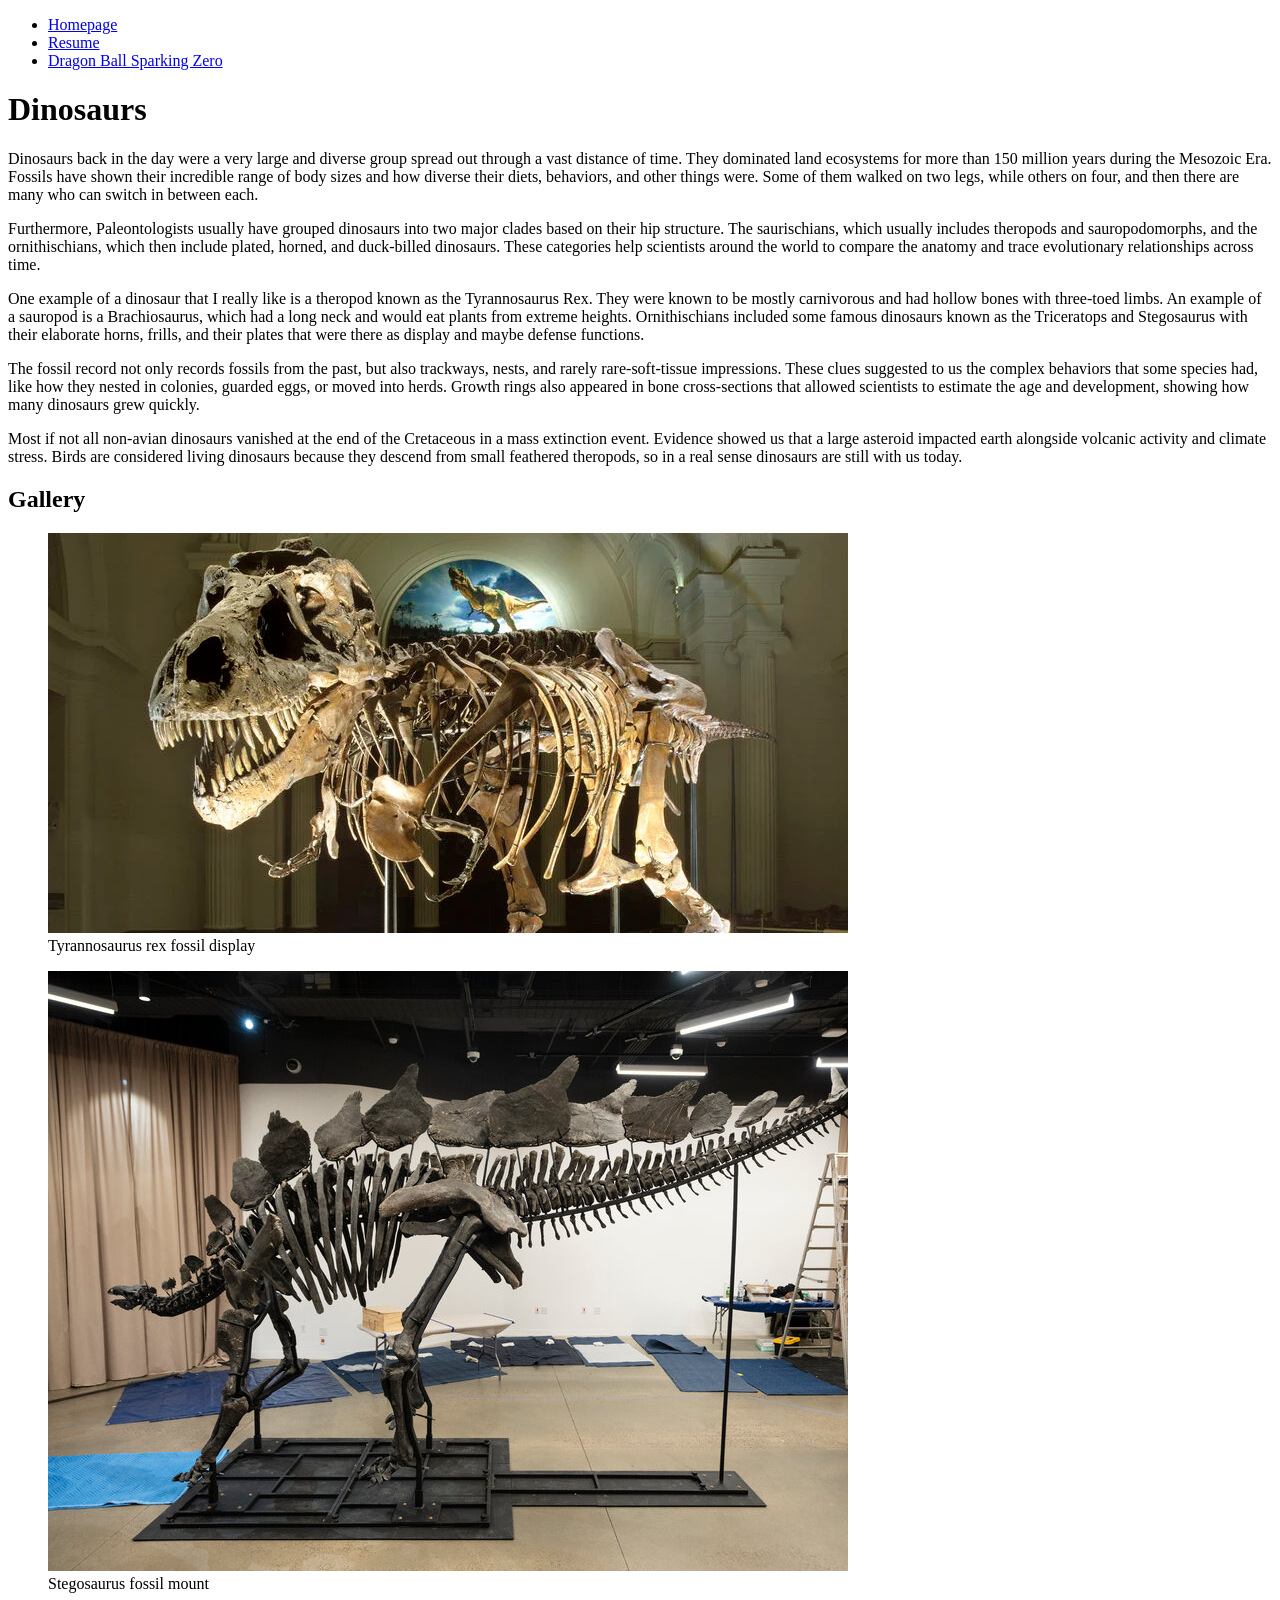
==== index.html @ 7d8c7942 "Initial commit for Project 1" ====
<!DOCTYPE html>
<html lang="en">
<head>
  <meta charset="UTF-8">
  <title>Dinosaurs – Home</title>
</head>
<body>
  <header>
    <nav>
      <ul>
        <li><a href="index.html">Homepage</a></li>
        <li><a href="resume.html">Resume</a></li>
        <li><a href="page3.html">Dragon Ball Sparking Zero</a></li>
      </ul>
    </nav>
  </header>

  <main>
    <h1>Dinosaurs</h1>
    <p>Dinosaurs back in the day were a very large and diverse group spread out through a vast distance of time. They dominated land ecosystems for more than 150 million years during the Mesozoic Era. Fossils have shown their incredible range of body sizes and how diverse their diets, behaviors, and other things were. Some of them walked on two legs, while others on four, and then there are many who can switch in between each.</p>

    <p>Furthermore, Paleontologists usually have grouped dinosaurs into two major clades based on their hip structure. The saurischians, which usually includes theropods and sauropodomorphs, and the ornithischians, which then include plated, horned, and duck-billed dinosaurs. These categories help scientists around the world to compare the anatomy and trace evolutionary relationships across time.</p>

    <p>One example of a dinosaur that I really like is a theropod known as the Tyrannosaurus Rex. They were known to be mostly carnivorous and had hollow bones with three-toed limbs. An example of a sauropod is a Brachiosaurus, which had a long neck and would eat plants from extreme heights. Ornithischians included some famous dinosaurs known as the Triceratops and Stegosaurus with their elaborate horns, frills, and their plates that were there as display and maybe defense functions.</p>

    <p>The fossil record not only records fossils from the past, but also trackways, nests, and rarely rare-soft-tissue impressions. These clues suggested to us the complex behaviors that some species had, like how they nested in colonies, guarded eggs, or moved into herds. Growth rings also appeared in bone cross-sections that allowed scientists to estimate the age and development, showing how many dinosaurs grew quickly.</p>

    <p>Most if not all non-avian dinosaurs vanished at the end of the Cretaceous in a mass extinction event. Evidence showed us that a large asteroid impacted earth alongside volcanic activity and climate stress. Birds are considered living dinosaurs because they descend from small feathered theropods, so in a real sense dinosaurs are still with us today.</p>

    <h2>Gallery</h2>
    <figure>
      <img src="images/home1.webp" alt="Mounted Tyrannosaurus rex fossil skeleton in a museum hall">
      <figcaption>Tyrannosaurus rex fossil display</figcaption>
    </figure>
    <figure>
      <img src="images/home2.jpg" alt="Stegosaurus fossil mount with prominent back plates and tail spikes">
      <figcaption>Stegosaurus fossil mount</figcaption>
    </figure>
  </main>
</body>
</html>
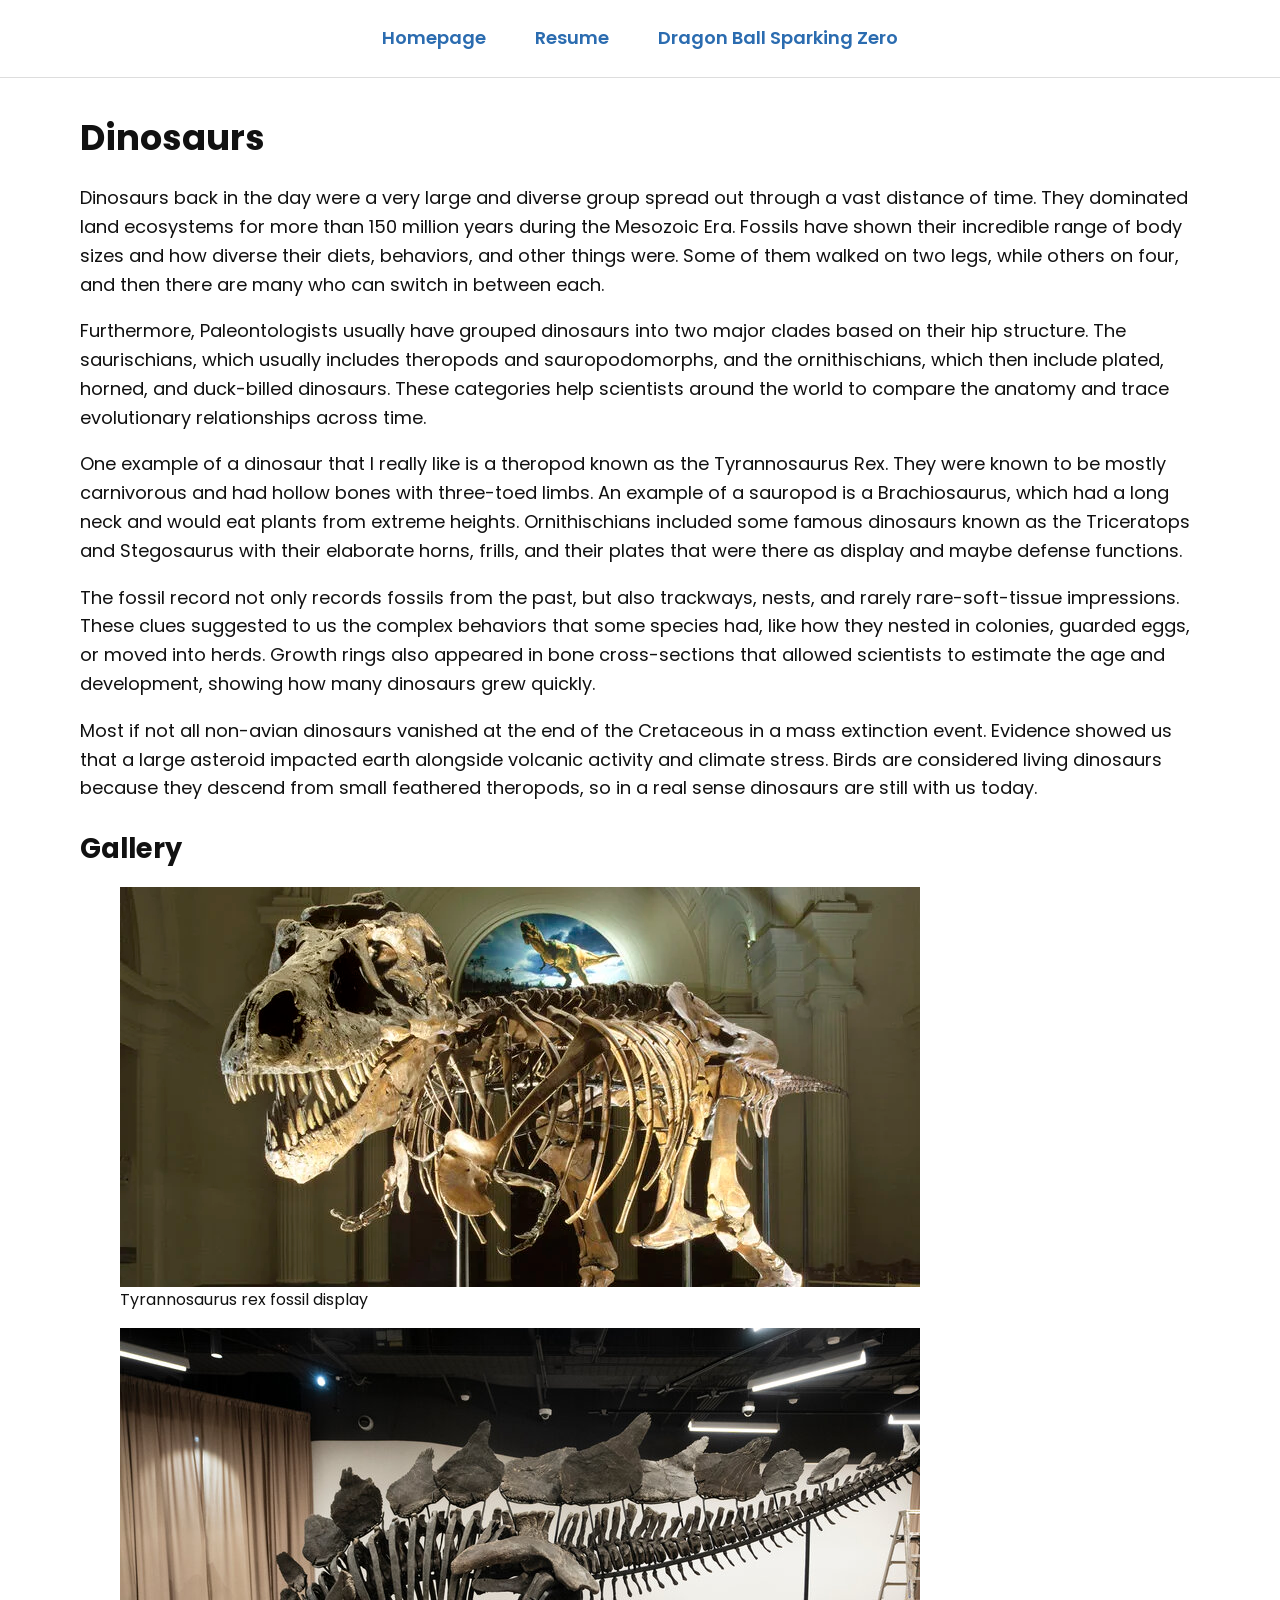
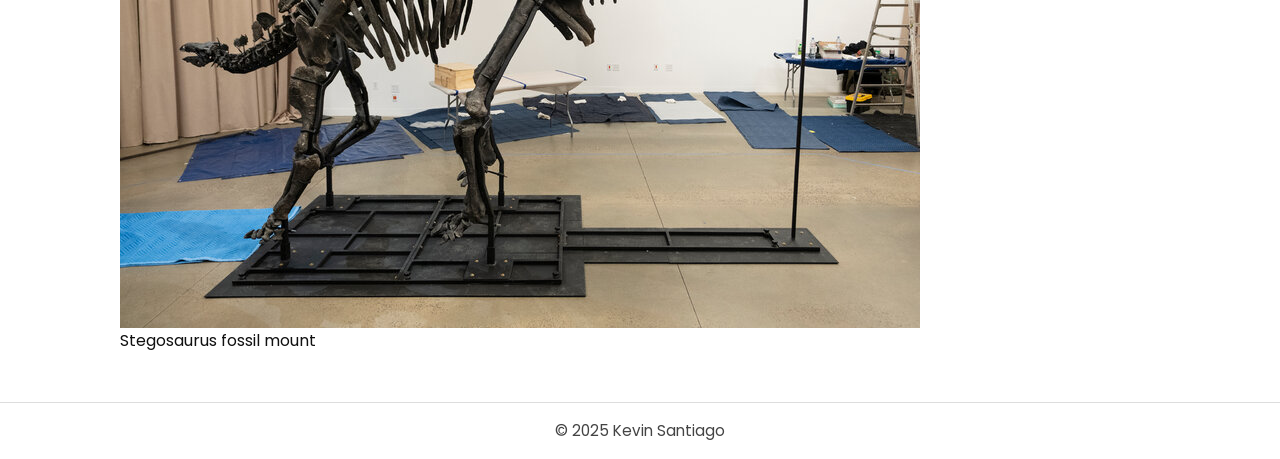
==== commit 7923c1fa: "Project 2: add styles.css, wrappers, centered nav, fixed+fluid layouts" ====
--- a/index.html
+++ b/index.html
@@ -3,39 +3,49 @@
 <head>
   <meta charset="UTF-8">
   <title>Dinosaurs – Home</title>
+  <meta name="viewport" content="width=device-width, initial-scale=1">
+  <link rel="stylesheet" href="css/styles.css">
 </head>
 <body>
   <header>
-    <nav>
-      <ul>
-        <li><a href="index.html">Homepage</a></li>
-        <li><a href="resume.html">Resume</a></li>
-        <li><a href="page3.html">Dragon Ball Sparking Zero</a></li>
-      </ul>
-    </nav>
+    <div class="wrapper">
+      <nav aria-label="Primary">
+        <ul>
+          <li><a href="index.html">Homepage</a></li>
+          <li><a href="resume.html">Resume</a></li>
+          <li><a href="page3.html">Dragon Ball Sparking Zero</a></li>
+        </ul>
+      </nav>
+    </div>
   </header>
 
   <main>
-    <h1>Dinosaurs</h1>
-    <p>Dinosaurs back in the day were a very large and diverse group spread out through a vast distance of time. They dominated land ecosystems for more than 150 million years during the Mesozoic Era. Fossils have shown their incredible range of body sizes and how diverse their diets, behaviors, and other things were. Some of them walked on two legs, while others on four, and then there are many who can switch in between each.</p>
+    <div class="wrapper">
+      <h1>Dinosaurs</h1>
+      <p>Dinosaurs back in the day were a very large and diverse group spread out through a vast distance of time. They dominated land ecosystems for more than 150 million years during the Mesozoic Era. Fossils have shown their incredible range of body sizes and how diverse their diets, behaviors, and other things were. Some of them walked on two legs, while others on four, and then there are many who can switch in between each.</p>
 
-    <p>Furthermore, Paleontologists usually have grouped dinosaurs into two major clades based on their hip structure. The saurischians, which usually includes theropods and sauropodomorphs, and the ornithischians, which then include plated, horned, and duck-billed dinosaurs. These categories help scientists around the world to compare the anatomy and trace evolutionary relationships across time.</p>
+      <p>Furthermore, Paleontologists usually have grouped dinosaurs into two major clades based on their hip structure. The saurischians, which usually includes theropods and sauropodomorphs, and the ornithischians, which then include plated, horned, and duck-billed dinosaurs. These categories help scientists around the world to compare the anatomy and trace evolutionary relationships across time.</p>
 
-    <p>One example of a dinosaur that I really like is a theropod known as the Tyrannosaurus Rex. They were known to be mostly carnivorous and had hollow bones with three-toed limbs. An example of a sauropod is a Brachiosaurus, which had a long neck and would eat plants from extreme heights. Ornithischians included some famous dinosaurs known as the Triceratops and Stegosaurus with their elaborate horns, frills, and their plates that were there as display and maybe defense functions.</p>
+      <p>One example of a dinosaur that I really like is a theropod known as the Tyrannosaurus Rex. They were known to be mostly carnivorous and had hollow bones with three-toed limbs. An example of a sauropod is a Brachiosaurus, which had a long neck and would eat plants from extreme heights. Ornithischians included some famous dinosaurs known as the Triceratops and Stegosaurus with their elaborate horns, frills, and their plates that were there as display and maybe defense functions.</p>
 
-    <p>The fossil record not only records fossils from the past, but also trackways, nests, and rarely rare-soft-tissue impressions. These clues suggested to us the complex behaviors that some species had, like how they nested in colonies, guarded eggs, or moved into herds. Growth rings also appeared in bone cross-sections that allowed scientists to estimate the age and development, showing how many dinosaurs grew quickly.</p>
+      <p>The fossil record not only records fossils from the past, but also trackways, nests, and rarely rare-soft-tissue impressions. These clues suggested to us the complex behaviors that some species had, like how they nested in colonies, guarded eggs, or moved into herds. Growth rings also appeared in bone cross-sections that allowed scientists to estimate the age and development, showing how many dinosaurs grew quickly.</p>
 
-    <p>Most if not all non-avian dinosaurs vanished at the end of the Cretaceous in a mass extinction event. Evidence showed us that a large asteroid impacted earth alongside volcanic activity and climate stress. Birds are considered living dinosaurs because they descend from small feathered theropods, so in a real sense dinosaurs are still with us today.</p>
+      <p>Most if not all non-avian dinosaurs vanished at the end of the Cretaceous in a mass extinction event. Evidence showed us that a large asteroid impacted earth alongside volcanic activity and climate stress. Birds are considered living dinosaurs because they descend from small feathered theropods, so in a real sense dinosaurs are still with us today.</p>
 
-    <h2>Gallery</h2>
-    <figure>
-      <img src="images/home1.webp" alt="Mounted Tyrannosaurus rex fossil skeleton in a museum hall">
-      <figcaption>Tyrannosaurus rex fossil display</figcaption>
-    </figure>
-    <figure>
-      <img src="images/home2.jpg" alt="Stegosaurus fossil mount with prominent back plates and tail spikes">
-      <figcaption>Stegosaurus fossil mount</figcaption>
-    </figure>
+      <h2>Gallery</h2>
+      <figure>
+        <img src="images/home1.webp" alt="Mounted Tyrannosaurus rex fossil skeleton in a museum hall">
+        <figcaption>Tyrannosaurus rex fossil display</figcaption>
+      </figure>
+      <figure>
+        <img src="images/home2.jpg" alt="Stegosaurus fossil mount with prominent back plates and tail spikes">
+        <figcaption>Stegosaurus fossil mount</figcaption>
+      </figure>
+    </div>
   </main>
+
+  <footer>
+    <div class="wrapper">© 2025 Kevin Santiago</div>
+  </footer>
 </body>
 </html>
--- a/css/styles.css
+++ b/css/styles.css
@@ -0,0 +1,105 @@
+@import url("https://fonts.googleapis.com/css2?family=Poppins:wght@400;600&display=swap");
+
+:root{
+  --maxw: 70rem;
+  --space: 1rem;
+  --space-lg: 2rem;
+  --text: #111;
+  --bg: #fff;
+  --accent: #2b6cb0;
+}
+
+html{font-size:100%;}
+body{
+  margin:0;
+  font-family:"Poppins", system-ui, -apple-system, Segoe UI, Roboto, Arial, sans-serif;
+  color:var(--text);
+  background:var(--bg);
+  line-height:1.6;
+}
+
+.wrapper{
+  width:min(100%, var(--maxw));
+  margin-inline:auto;
+  padding-inline:clamp(1rem, 3vw, 2rem);
+}
+
+header{
+  padding-block:var(--space);
+  border-bottom:.05rem solid #ddd;
+}
+
+nav ul{
+  list-style:none;
+  margin:0;
+  padding:0;
+  display:flex;
+  gap:clamp(.75rem, 2vw, 1.25rem);
+  justify-content:center;
+  align-items:center;
+}
+
+nav a{
+  text-decoration:none;
+  font-weight:600;
+  padding:.5rem .9rem;
+  border-radius:.5rem;
+  display:inline-block;
+}
+
+nav a:link, nav a:visited{ color:var(--accent); }
+nav a:hover, nav a:focus{ outline:.15rem solid currentColor; }
+
+main{ padding-block:var(--space-lg); }
+
+h1{ font-size:clamp(1.6rem, 3.2vw, 2.2rem); margin:0 0 1rem 0; }
+h2{ font-size:clamp(1.25rem, 2.6vw, 1.7rem); margin:1.5rem 0 .75rem 0; }
+p, li{ font-size:clamp(1rem, 1.8vw, 1.125rem); }
+
+img{ max-width:100%; height:auto; display:block; }
+
+.video{
+  position:relative;
+  width:100%;
+  aspect-ratio:16/9;
+}
+.video iframe{
+  position:absolute;
+  inset:0;
+  width:100%;
+  height:100%;
+  border:0;
+}
+
+.grid{
+  display:grid;
+  grid-template-columns:repeat(auto-fit, minmax(16rem, 1fr));
+  gap:clamp(1rem, 2.5vw, 1.5rem);
+}
+
+.button{
+  display:inline-block;
+  padding:.75rem 1rem;
+  border-radius:.75rem;
+  background:var(--accent);
+  color:#fff;
+  text-decoration:none;
+  font-weight:600;
+}
+
+footer{
+  border-top:.05rem solid #ddd;
+  padding-block:var(--space);
+  text-align:center;
+  font-size:.95rem;
+  color:#444;
+}
+
+.fixed{
+  max-width:60rem;
+  margin-inline:auto;
+}
+
+@media (min-width:48rem){
+  .lead{ font-size:1.25rem; }
+}
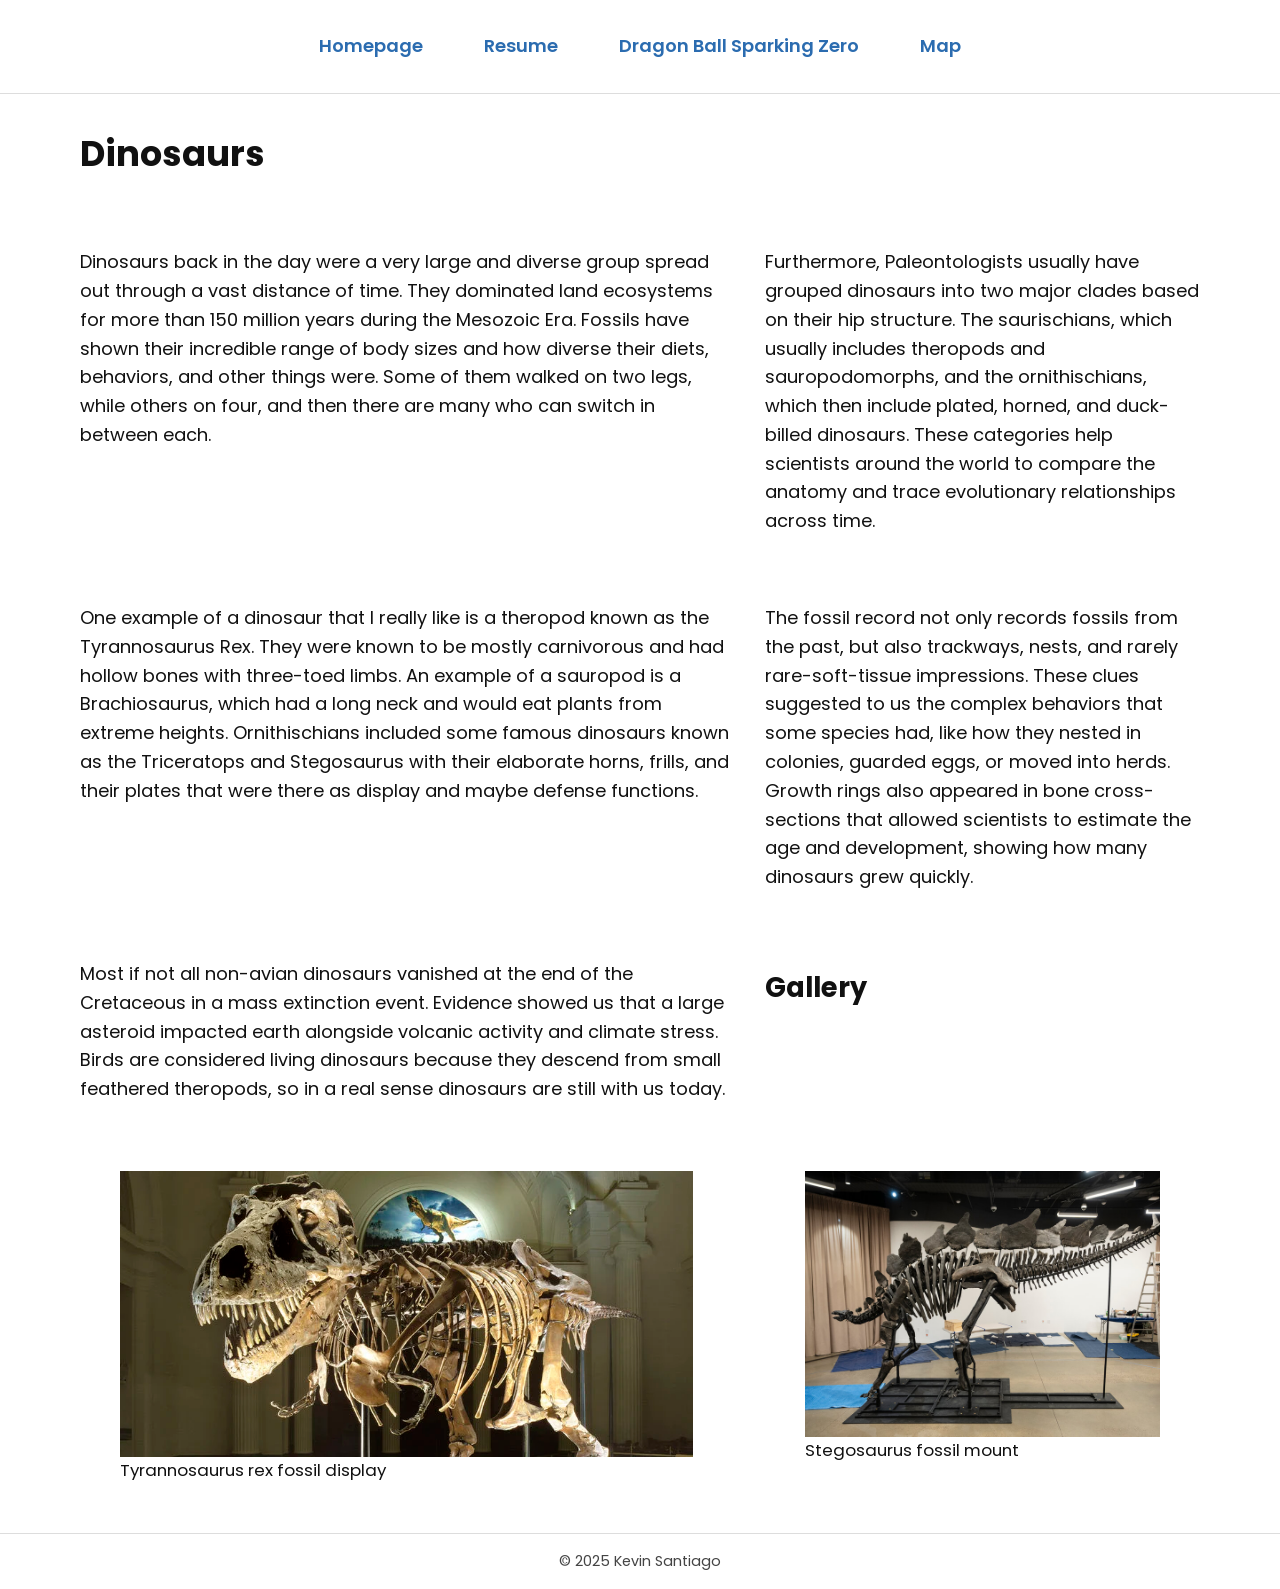
==== commit 0366384f: "Project 3" ====
--- a/index.html
+++ b/index.html
@@ -5,8 +5,9 @@
   <title>Dinosaurs – Home</title>
   <meta name="viewport" content="width=device-width, initial-scale=1">
   <link rel="stylesheet" href="css/styles.css">
+  <script src="script.js" defer></script>
 </head>
-<body>
+<body class="home">
   <header>
     <div class="wrapper">
       <nav aria-label="Primary">
@@ -14,6 +15,7 @@
           <li><a href="index.html">Homepage</a></li>
           <li><a href="resume.html">Resume</a></li>
           <li><a href="page3.html">Dragon Ball Sparking Zero</a></li>
+          <li><a href="map.html">Map</a></li>
         </ul>
       </nav>
     </div>
--- a/css/styles.css
+++ b/css/styles.css
@@ -47,22 +47,47 @@
   display:inline-block;
 }
 
-nav a:link, nav a:visited{ color:var(--accent); }
-nav a:hover, nav a:focus{ outline:.15rem solid currentColor; }
+nav a:link,
+nav a:visited{
+  color:var(--accent);
+}
 
-main{ padding-block:var(--space-lg); }
+nav a:hover,
+nav a:focus{
+  outline:.15rem solid currentColor;
+}
 
-h1{ font-size:clamp(1.6rem, 3.2vw, 2.2rem); margin:0 0 1rem 0; }
-h2{ font-size:clamp(1.25rem, 2.6vw, 1.7rem); margin:1.5rem 0 .75rem 0; }
-p, li{ font-size:clamp(1rem, 1.8vw, 1.125rem); }
+main{
+  padding-block:var(--space-lg);
+}
 
-img{ max-width:100%; height:auto; display:block; }
+h1{
+  font-size:clamp(1.6rem, 3.2vw, 2.2rem);
+  margin:0 0 1rem 0;
+}
+
+h2{
+  font-size:clamp(1.25rem, 2.6vw, 1.7rem);
+  margin:1.5rem 0 .75rem 0;
+}
+
+p,
+li{
+  font-size:clamp(1rem, 1.8vw, 1.125rem);
+}
+
+img{
+  max-width:100%;
+  height:auto;
+  display:block;
+}
 
 .video{
   position:relative;
   width:100%;
   aspect-ratio:16/9;
 }
+
 .video iframe{
   position:absolute;
   inset:0;
@@ -100,6 +125,37 @@
   margin-inline:auto;
 }
 
-@media (min-width:48rem){
-  .lead{ font-size:1.25rem; }
+@media (min-width:40rem){
+  .home main .wrapper{
+    display:grid;
+    grid-template-columns:3fr 2fr;
+    gap:2rem;
+    align-items:flex-start;
+  }
+
+  .home h1{
+    grid-column:1 / -1;
+  }
+
+  header{
+    padding-block:1.5rem;
+  }
+}
+
+@media (min-width:64rem){
+  body{
+    font-size:1.05rem;
+  }
+
+  .wrapper{
+    padding-inline:3rem;
+  }
+
+  nav ul{
+    gap:2rem;
+  }
+
+  footer{
+    font-size:.9rem;
+  }
 }
